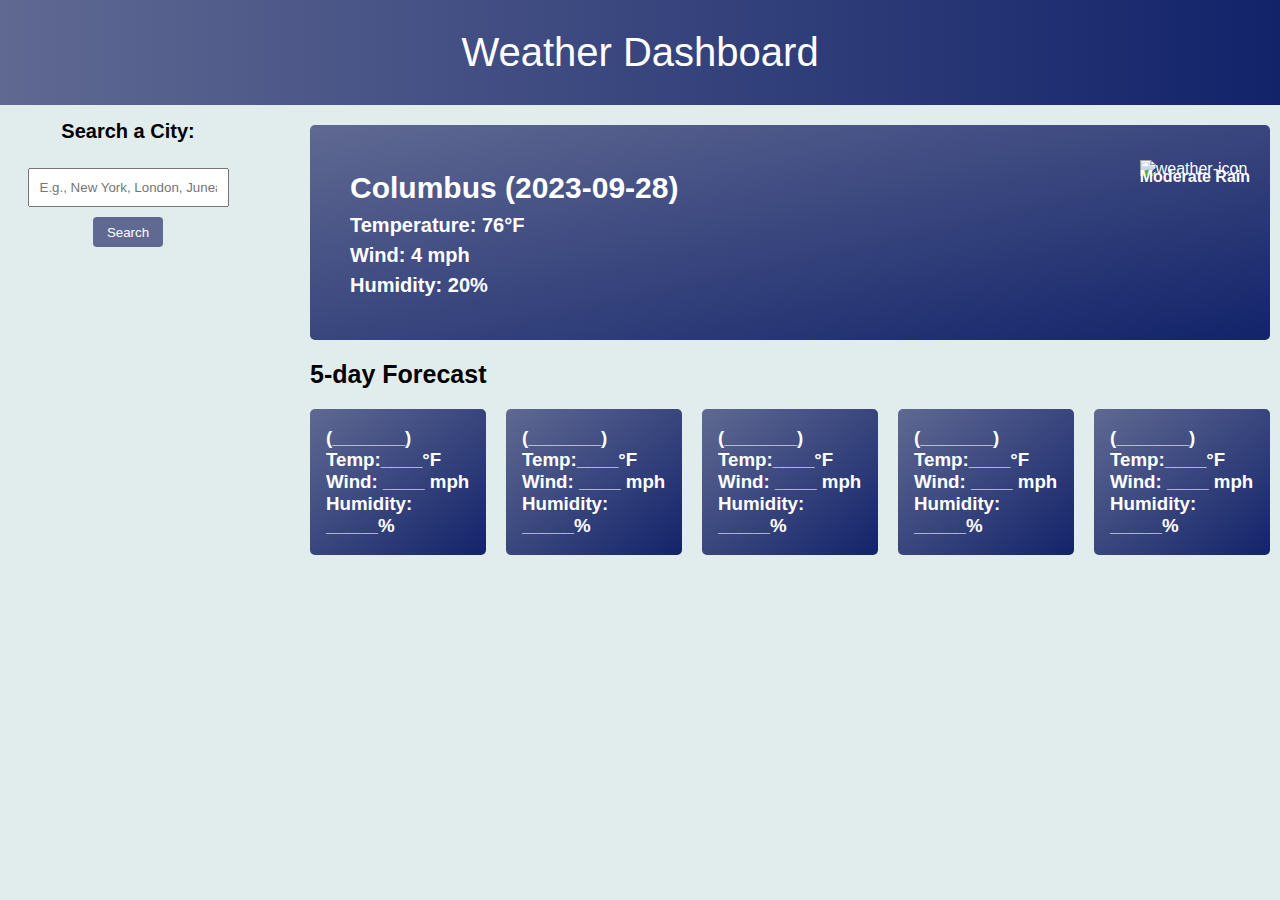
==== index.html @ ad2aeefe "moved html.index folder out of assets folder" ====
<!DOCTYPE html>
<html lang="en">
<head>
    <meta charset="UTF-8">
    <meta name="viewport" content="width=device-width, initial-scale=1.0">
    <link rel="stylesheet" href="/assets/style.css">
    <title>Weather App</title>
</head>
<body>
    <header>Weather Dashboard</header>
    <aside>
        <div id="left-container">
            <h2 id="search">Search a City:</h2>
             <input id="city-input" placeholder="E.g., New York, London, Juneau"/>
             <button id="button">Search</button>
       </div>
       <div id="history"></div>
    </aside>
    <article id="weather-data">
        <div id="today">
            <div id=weather-details>
                <h2>Columbus (2023-09-28)</h2>
                <h4 class="temperature">Temperature: 76°F</h4>
                <h4>Wind: 4 mph</h4>
                <h4>Humidity: 20%</h4>
            </div>
                <div id="icon"><img src=https://openweathermap.org/img/wn/10d@4x.png alt= "weather-icon">
                    <h4>Moderate Rain</h4>
                </div>
            </div>
        <div id="five-day">
            <h2>5-day Forecast</h2>
                <ul class="weather-cards">
                    <li class="card">
                        <h3>(_______)</h3>
                        <h3>Temp:____°F</h3>
                        <h3>Wind: ____ mph</h3>
                        <h3>Humidity: _____%</h3>
                     </li>
                     <li class="card">
                        <h3>(_______)</h3>
                        <h3 class="temperature">Temp:____°F</h3>
                        <h3>Wind: ____ mph</h3>
                        <h3>Humidity: _____%</h3>
                     </li>
                     <li class="card">
                        <h3>(_______)</h3>
                        <h3 class="temperature">Temp:____°F</h3>
                        <h3>Wind: ____ mph</h3>
                        <h3>Humidity: _____%</h3>
                     </li>
                     <li class="card">
                        <h3>(_______)</h3>
                        <h3 class="temperature">Temp:____°F</h3>
                        <h3>Wind: ____ mph</h3>
                        <h3>Humidity: _____%</h3>
                     </li>
                     <li class="card">
                        <h3>(_______)</h3>
                        <h3 class="temperature">Temp:____°F</h3>
                        <h3>Wind: ____ mph</h3>
                        <h3>Humidity: _____%</h3>
                     </li>
                </ul>
        </div> 
    </article>
    <script src="assets/script.js"></script>
</body>
</html>
---- assets/style.css ----
* {
    box-sizing: border-box;
    padding: 0;
    margin: 0;
    font-family: 'Trebuchet MS', 'Lucida Sans Unicode', 'Lucida Grande', 'Lucida Sans', Arial, sans-serif;
}

body {
    background-color: #e1eced;
}

header {
    padding: 30px;
    font-size: 40px;
    text-align: center;
    background-image: linear-gradient(to left, #13236a, #5f6992);
    color: #ffffff;
}

header h1 {
    display: inline-block;
}

aside {
    display: block;
    width: 20%;
    clear: both;
    float: left;
    width: 20%;
    height: 100%;
}

#left-container {
    text-align: center;
    width: 100%;
    height: 100%;
}

input {
    padding: 10px;
    margin: 10px;
}

button {
    width: 70px;
    height: 30px;
    cursor: pointer;
    outline: none;
    border: none;
    color: #fff;
    border-radius: 4px;
    background-color: #5f6992;
}

#search {
    padding: 15px;
    font-size: 20px;
}

article {
    width: 75%;
    margin: 20px 20px;
    margin-right: 10px;
    float: right;
}

#weather-details {
    padding: 20px;
    font-size: 20px;
    line-height: 1.5;
    color: #fff;
}

#today {
    display: flex;
    justify-content: space-between;
    border-radius: 5px;
    background-image: linear-gradient(to bottom right, #5f6992, #13236a);
    color: #fff;
    padding: 20px;
}

#today #icon img{
    max-width: 120px;
    margin-top: 15px;
}

#today #icon h4{
    margin-top: -10px;
    text-transform: capitalize;
}

#five-day h2{
    font-size: 25px;
    margin: 20px 0;
}

.weather-cards{
    display: flex;
    gap: 20px;
}

.weather-cards .card{
    list-style: none;
    color: #fff;
    padding: 18px 16px;
    border-radius: 5px;
    background-image: linear-gradient(to bottom right, #5f6992, #13236a);
    width: calc(100%/5);
}

.card img{
    max-width: 70px;
    margin: 5px 0 -12px 0;
}
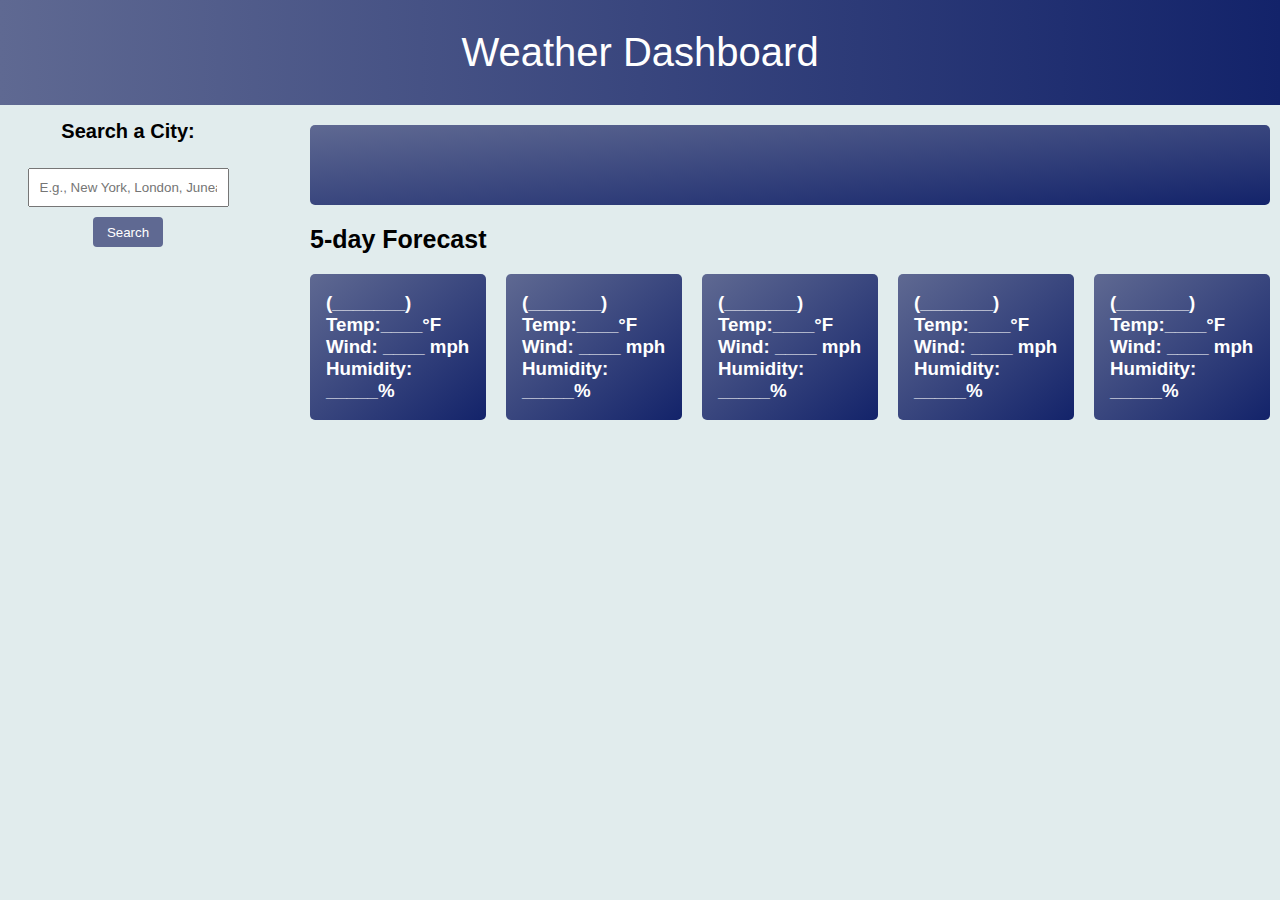
==== commit 30cf6bd5: "changed html and added a currentDay forecast rendering function" ====
--- a/index.html
+++ b/index.html
@@ -3,7 +3,7 @@
 <head>
     <meta charset="UTF-8">
     <meta name="viewport" content="width=device-width, initial-scale=1.0">
-    <link rel="stylesheet" href="/assets/style.css">
+    <link rel="stylesheet" href="./assets/style.css">
     <title>Weather App</title>
 </head>
 <body>
@@ -19,13 +19,15 @@
     <article id="weather-data">
         <div id="today">
             <div id=weather-details>
-                <h2>Columbus (2023-09-28)</h2>
+                <div id="city-name"></div>
+                <!-- <h2>Columbus (2023-09-28)</h2>
                 <h4 class="temperature">Temperature: 76°F</h4>
                 <h4>Wind: 4 mph</h4>
-                <h4>Humidity: 20%</h4>
+                <h4>Humidity: 20%</h4> -->
             </div>
-                <div id="icon"><img src=https://openweathermap.org/img/wn/10d@4x.png alt= "weather-icon">
-                    <h4>Moderate Rain</h4>
+                <div id="icon">
+                    <div id="icon-img"></div>
+                    <h4 id="weather-condition"></h4>
                 </div>
             </div>
         <div id="five-day">
@@ -64,6 +66,6 @@
                 </ul>
         </div> 
     </article>
-    <script src="assets/script.js"></script>
+    <script src="./assets/script.js"></script>
 </body>
 </html>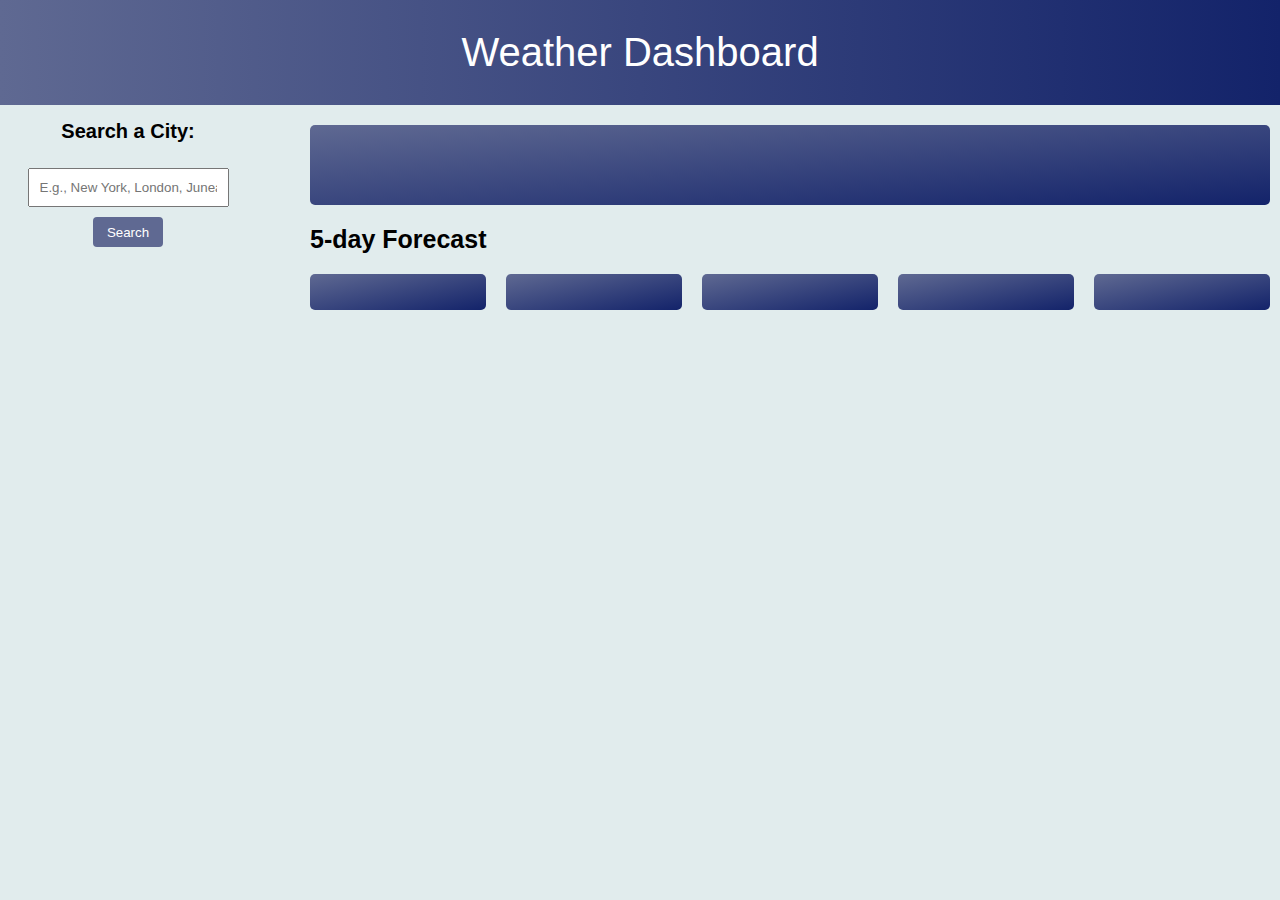
==== commit a918a6f4: "committing to get support from BCS" ====
--- a/index.html
+++ b/index.html
@@ -32,39 +32,13 @@
             </div>
         <div id="five-day">
             <h2>5-day Forecast</h2>
-                <ul class="weather-cards">
-                    <li class="card">
-                        <h3>(_______)</h3>
-                        <h3>Temp:____°F</h3>
-                        <h3>Wind: ____ mph</h3>
-                        <h3>Humidity: _____%</h3>
-                     </li>
-                     <li class="card">
-                        <h3>(_______)</h3>
-                        <h3 class="temperature">Temp:____°F</h3>
-                        <h3>Wind: ____ mph</h3>
-                        <h3>Humidity: _____%</h3>
-                     </li>
-                     <li class="card">
-                        <h3>(_______)</h3>
-                        <h3 class="temperature">Temp:____°F</h3>
-                        <h3>Wind: ____ mph</h3>
-                        <h3>Humidity: _____%</h3>
-                     </li>
-                     <li class="card">
-                        <h3>(_______)</h3>
-                        <h3 class="temperature">Temp:____°F</h3>
-                        <h3>Wind: ____ mph</h3>
-                        <h3>Humidity: _____%</h3>
-                     </li>
-                     <li class="card">
-                        <h3>(_______)</h3>
-                        <h3 class="temperature">Temp:____°F</h3>
-                        <h3>Wind: ____ mph</h3>
-                        <h3>Humidity: _____%</h3>
-                     </li>
-                </ul>
-        </div> 
+                <div class="weather-cards">
+                   <div class="card"></div>
+                   <div class="card"></div>
+                   <div class="card"></div>
+                   <div class="card"></div>
+                   <div class="card"></div>
+                </div> 
     </article>
     <script src="./assets/script.js"></script>
 </body>
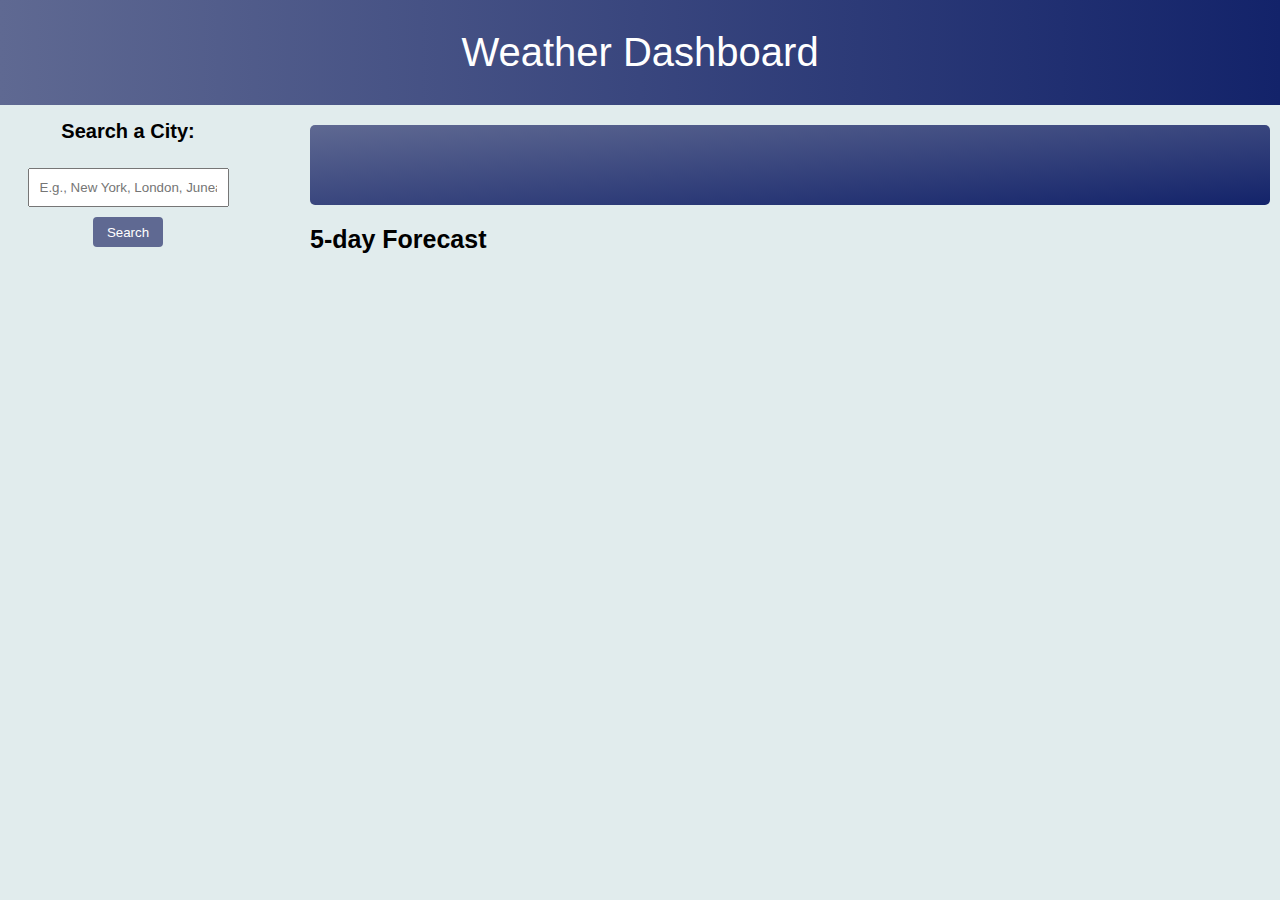
==== commit 45252049: "changed JS code" ====
--- a/index.html
+++ b/index.html
@@ -33,11 +33,6 @@
         <div id="five-day">
             <h2>5-day Forecast</h2>
                 <div class="weather-cards">
-                   <div class="card"></div>
-                   <div class="card"></div>
-                   <div class="card"></div>
-                   <div class="card"></div>
-                   <div class="card"></div>
                 </div> 
     </article>
     <script src="./assets/script.js"></script>
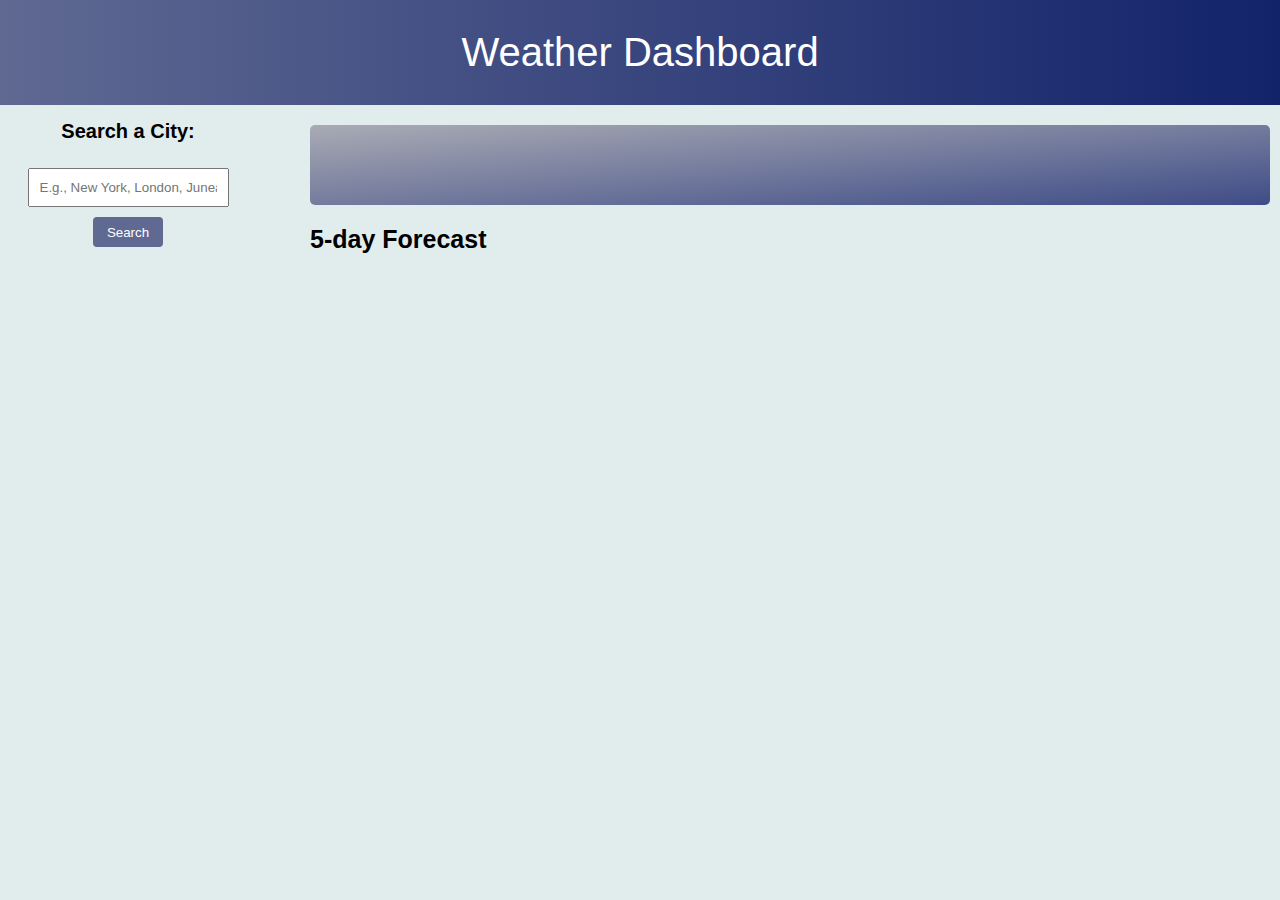
==== commit 25d77b89: "changed localstorage function" ====
--- a/index.html
+++ b/index.html
@@ -20,10 +20,6 @@
         <div id="today">
             <div id=weather-details>
                 <div id="city-name"></div>
-                <!-- <h2>Columbus (2023-09-28)</h2>
-                <h4 class="temperature">Temperature: 76°F</h4>
-                <h4>Wind: 4 mph</h4>
-                <h4>Humidity: 20%</h4> -->
             </div>
                 <div id="icon">
                     <div id="icon-img"></div>
--- a/assets/style.css
+++ b/assets/style.css
@@ -41,7 +41,7 @@
     margin: 10px;
 }
 
-button {
+#button {
     width: 70px;
     height: 30px;
     cursor: pointer;
@@ -75,7 +75,7 @@
     display: flex;
     justify-content: space-between;
     border-radius: 5px;
-    background-image: linear-gradient(to bottom right, #5f6992, #13236a);
+    background-image: linear-gradient(to bottom right, #a9abb4, #3f4c87);
     color: #fff;
     padding: 20px;
 }
@@ -105,7 +105,8 @@
     color: #fff;
     padding: 18px 16px;
     border-radius: 5px;
-    background-image: linear-gradient(to bottom right, #5f6992, #13236a);
+    background-image: linear-gradient(to bottom right, #a9abb4, #3f4c87);
+    line-height:1.5;
     width: calc(100%/5);
 }
 
@@ -114,4 +115,19 @@
     margin: 5px 0 -12px 0;
 }
 
+.cityButton {
+    width: 100%;
+    padding: 10px;
+    margin-left: 50px;
+    margin-right: 30px;
+    margin: 10px 10px;
+    background-color: #5f6992;
+    color: #fff;
+    cursor: pointer;
+    outline: none;
+    border: none;
+    color: #fff;
+    border-radius: 4px;
+}
 
+
